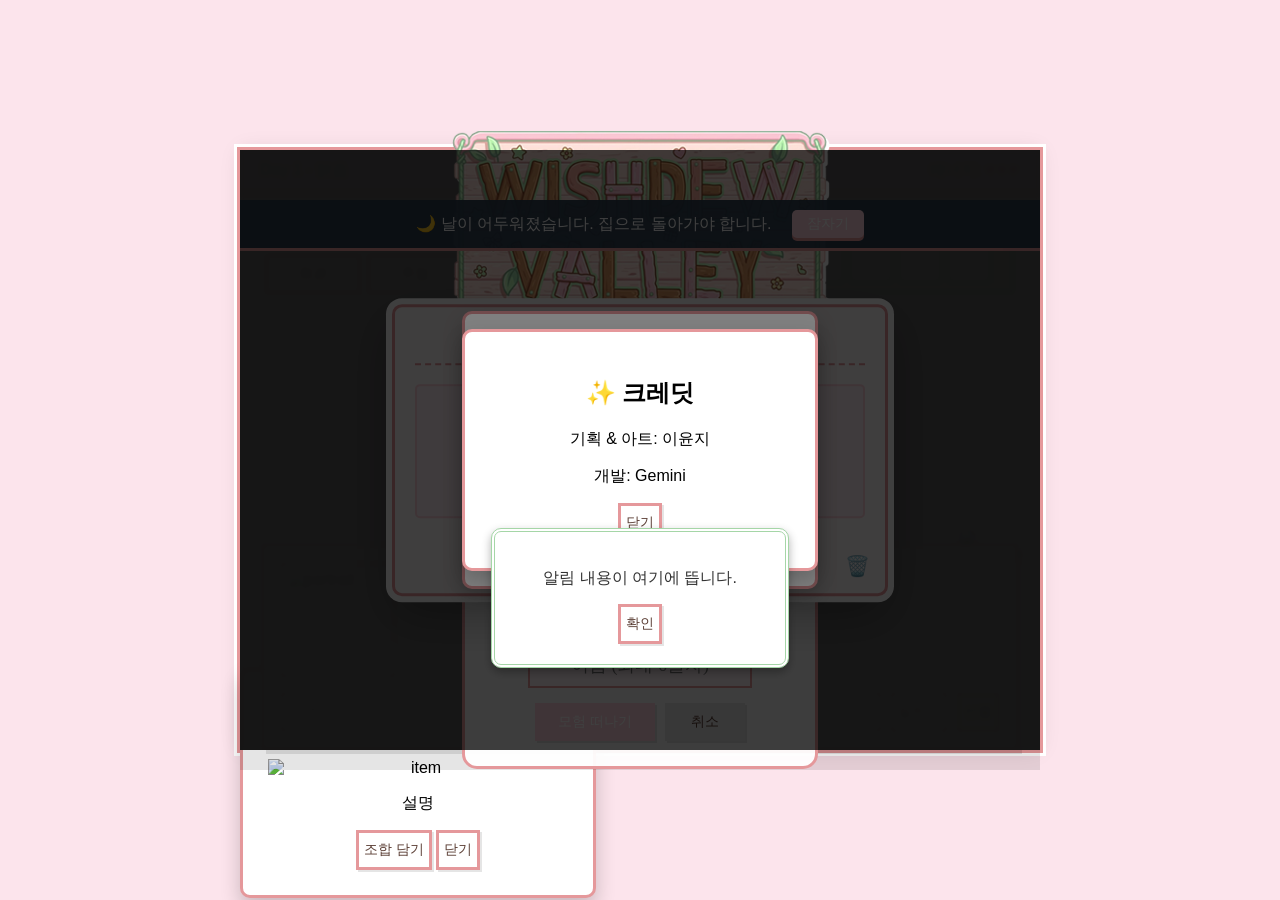
==== index.html @ 5ab15817 "Update index.html" ====
<!DOCTYPE html>
<html lang="ko">
<head>
    <meta charset="UTF-8">
    <title>WISH VALLEY</title>
    <link rel="stylesheet" href="css/style.css">
    <link href="https://cdn.jsdelivr.net/gh/projectnoonnu/noonfonts_six@1.2/DungGeunMo.woff" rel="stylesheet">
</head>
<body>
    <div id="game-container">
        <div id="status-bar">
            <div id="date-display">Day 1 - 맑음</div>
            <div id="energy-display">에너지: <span id="energy-hearts">♥♥♥</span></div>
        </div>

        <div id="location-view">
            <div id="npc-layer"></div>
            <div id="item-layer"></div>
        </div>

        <div id="control-panel">
            <div id="move-buttons">
                <button onclick="move('square')">광장</button>
                <button onclick="move('forest')">숲</button>
                <button onclick="move('shop')">상점</button>
                <button onclick="move('hall')">회관</button>
                <button onclick="move('saloon')">주점</button>
            </div>
            
            <div id="inventory-container">
                <p>가방</p>
                <div id="inventory-slots">
                    <div class="slot" data-index="0" onclick="selectSlot(0)"></div>
                    <div class="slot" data-index="1" onclick="selectSlot(1)"></div>
                    <div class="slot" data-index="2" onclick="selectSlot(2)"></div>
                    <div class="slot" data-index="3" onclick="selectSlot(3)"></div>
                    <div class="slot" data-index="4" onclick="selectSlot(4)"></div>
                    <div class="slot" data-index="5" onclick="selectSlot(5)"></div>
                    <div class="slot" data-index="6" onclick="selectSlot(6)"></div>
                    <div class="slot" data-index="7" onclick="selectSlot(7)"></div>
                </div>
            </div>
        </div> 
        
        <img src="assets/images/ui/star_icon.png" id="inventory-icon" onclick="toggleInventory()" alt="inventory">

        <div id="sleep-alert" class="hidden">
            <span>🌙 날이 어두워졌습니다. 집으로 돌아가야 합니다.</span>
            <button onclick="goToSleep()">잠자기</button>
        </div>

        <div id="letter-modal" class="hidden" style="z-index: 2000;">
    <div class="modal-content letter-paper">
        <h2>📬 편지가 도착했습니다!</h2>
        <p id="letter-text" style="white-space: pre-wrap; margin: 20px 0; font-family: 'Handwriting', serif;">
            </p>
        <button onclick="closeLetter()">확인</button>
    </div>
</div>

        <div id="alert-modal" class="hidden">
    <div class="alert-content">
        <p id="alert-msg">알림 내용이 여기에 뜹니다.</p>
        <button onclick="closeAlert()">확인</button>
    </div>
</div>

        <div id="inventory-modal" class="hidden">
            <h3>🎒 큰 가방 & 조합</h3>
            <div class="inventory-grid-wrapper">
                <div class="inventory-grid"></div> 
            </div>
            <div class="modal-buttons">
                <button id="combine-btn" onclick="combineItems()">조합하기</button>
                <button class="close-btn" onclick="toggleInventory()">닫기</button>
                <div id="delete-toggle-btn" onclick="toggleDeleteMode()">🗑️</div>
            </div>
        </div>

        <div id="dialogue-overlay" class="hidden">
            <div id="dialogue-box">
                <div id="dialogue-content">
                    <div id="dialogue-portrait">
                        <img id="current-portrait" src="" alt="portrait">
                    </div>
                    <div id="text-wrapper">
                        <div id="dialogue-text"></div>
                        <div id="next-cursor" class="hidden">▼</div>
                    </div>
                </div>
                <div id="choice-area" class="hidden"></div>
                <div id="input-area">
                    <input type="text" id="keyword-input" placeholder="대화 키워드 입력...">
                    <button id="send-btn">말하기</button>
                    <button id="gift-btn" style="background-color: var(--pastel-green);">선물</button>
                </div>
            </div>
        </div>

        <div id="item-info-modal" class="hidden">
            <div class="info-content">
                <h3 id="info-name">아이템 이름</h3>
                <div id="info-img-wrapper"><img id="info-image" src="" alt="item"></div>
                <p id="info-desc">설명</p>
                <div class="popup-buttons">
                    <button id="btn-select-combine" onclick="selectForCombine()">조합 담기</button>
                    <button class="close-btn" onclick="closeItemInfo()">닫기</button>
                </div>
            </div>
        </div>

        <div id="night-overlay" class="hidden">
            <div class="night-content">
                <h2>오늘 하루가 끝났습니다...</h2>
                <div id="daily-summary"></div> <button onclick="startNextDay()">다음 날로</button>
            </div>
            
              </div> <div id="ending-overlay" class="hidden">
                <div class="ending-content">
                    <h1 id="ending-title">Happy Ending</h1>
                    <div id="ending-image-wrapper"><img id="ending-image" src="" alt="ending"></div>
                    <p id="ending-text"></p>
                    <button id="restart-btn" onclick="location.reload()" class="hidden">처음으로</button>
                </div>
            </div>
    

        <div id="intro-screen">
            <div class="logo-area">
                <img src="assets/images/logo.png" alt="WISH VALLEY" class="game-logo-img"> 
            </div>
            <div id="menu-area">
                <button class="menu-btn" onclick="showNameInput()">시작하기</button>
                <button class="menu-btn" onclick="openModal('manual-modal')">설명서</button>
                <button class="menu-btn" onclick="openModal('credit-modal')">크레딧</button>
            </div>
            <div id="name-input-area" class="hidden">
                <p class="input-label">당신의 이름은 무엇인가요?</p>
                <input type="text" id="player-name-input" placeholder="이름 (최대 6글자)" maxlength="6">
                <div class="button-row">
                    <button class="confirm-btn" onclick="startGame()">모험 떠나기</button>
                    <button class="cancel-btn" onclick="hideNameInput()">취소</button>
                </div>
            </div>
        </div>

        <div id="manual-modal" class="modal hidden">
            <div class="modal-content">
                <h2>📖 설명서</h2>
                <p>1. 마을을 탐험하며 아이템을 수집하세요.</p>
                <p>2. 주민들에게 선물을 주세요.</p>
                <p>3. 7일 뒤 엔딩이 나옵니다.</p>
                <button class="close-btn" onclick="closeModal('manual-modal')">닫기</button>
            </div>
        </div>
        <div id="credit-modal" class="modal hidden">
            <div class="modal-content">
                <h2>✨ 크레딧</h2>
                <p>기획 & 아트: 이윤지</p>
                <p>개발: Gemini</p>
                <button class="close-btn" onclick="closeModal('credit-modal')">닫기</button>
            </div>
        </div>

    </div> <script src="js/script.js"></script>
    <script src="js/main.js"></script>
</body>
</html>
---- css/style.css ----
/* =========================================
   WISH VALLEY STYLE.CSS (최종 수정본)
   ========================================= */

/* 1. 기본 설정 및 폰트 */
:root {
    --pastel-pink: #FFD1DC;
    --deep-pink: #FFB7C5;
    --border-pink: #E5989B;
    --pastel-green: #E2F0CB;
    --deep-green: #A5D6A7;
    --border-green: #81C784;
    --text-color: #5D4037;
    --pixel-size: 3px; /* 테두리 두께 */
}

@font-face {
    font-family: 'DungGeunMo';
    src: url('https://cdn.jsdelivr.net/gh/projectnoonnu/noonfonts_six@1.2/DungGeunMo.woff') format('woff');
    font-weight: normal;
    font-style: normal;
}

body {
    margin: 0; padding: 0;
    background-color: #fce4ec;
    font-family: 'DungGeunMo', 'SUIT', sans-serif;
    display: flex; justify-content: center; align-items: center;
    height: 100vh; overflow: hidden;
    cursor: url('../assets/images/ui/star_cursor.png'), auto;
}

/* 2. 게임 메인 컨테이너 */
#game-container {
    width: 800px; height: 600px;
    background-color: #fff0f5;
    position: relative; /* 모든 절대 위치 요소의 기준점 */
    display: flex; flex-direction: column;
    /* 이중 테두리 효과 */
    box-shadow: 
        0 0 0 var(--pixel-size) var(--border-pink),
        0 0 0 calc(var(--pixel-size) * 2) white,
        0 0 20px rgba(0,0,0,0.1);
}

/* 3. 상단 상태바 */
#status-bar {
    background-color: var(--pastel-pink);
    padding: 10px 20px;
    display: flex; justify-content: space-between;
    font-size: 16px; color: var(--text-color);
    border-bottom: var(--pixel-size) solid var(--border-pink);
}
#energy-display span { color: #e91e63; letter-spacing: 2px; }

/* 4. 게임 뷰 (배경) */
#location-view {
    flex-grow: 1;
    background-size: cover; background-position: center;
    position: relative; image-rendering: pixelated;
}

/* 5. 하단 컨트롤 패널 */
#control-panel {
    height: 140px;
    background-color: #fff9fa;
    border-top: var(--pixel-size) solid var(--border-pink);
    display: flex; align-items: center; justify-content: space-between;
    padding: 10px 25px; gap: 15px;
}

#move-buttons {
    display: grid; grid-template-columns: repeat(3, 1fr);
    gap: 6px; width: 40%;
}

button {
    font-family: 'DungGeunMo', sans-serif;
    font-size: 14px; color: var(--text-color);
    background-color: white;
    border: var(--pixel-size) solid var(--border-pink);
    padding: 8px 5px; cursor: pointer;
    box-shadow: 2px 2px 0 rgba(0,0,0,0.1);
    transition: all 0.1s;
}
button:hover { background-color: #fff0f5; transform: translateY(-1px); }
button:active { transform: translateY(1px); box-shadow: none; }

/* 6. 하단 미니 인벤토리 */
#inventory-container {
    flex-grow: 1;
    display: flex; flex-direction: column; align-items: center;
    background-color: var(--pastel-green);
    padding: 8px;
    border: var(--pixel-size) solid var(--border-green);
    border-radius: 4px;
}
#inventory-container p { margin: 0 0 4px 0; font-size: 12px; font-weight: bold; color: #2E7D32; }
#inventory-slots { display: flex; gap: 5px; }

.slot {
    width: 38px; height: 38px;
    background-color: white;
    border: var(--pixel-size) solid var(--deep-green);
    display: flex; justify-content: center; align-items: center;
    image-rendering: pixelated; cursor: pointer;
}
.slot img { width: 30px; height: 30px; object-fit: contain; }
.slot:hover { background-color: #f1f8e9; }

/* 가방 아이콘 (우측 하단) */
#inventory-icon {
    position: absolute; bottom: 160px; right: 20px;
    width: 60px; height: 60px;
    cursor: pointer; z-index: 100;
    filter: drop-shadow(0 4px 4px rgba(0,0,0,0.2));
    transition: transform 0.2s;
}
#inventory-icon:hover { transform: scale(1.1) rotate(10deg); }

/* [수정 1] 편지 팝업 완벽한 중앙 정렬 */
#letter-modal {
    display: flex;           /* 플렉스 박스 사용 */
    justify-content: center; /* 가로 중앙 */
    align-items: center;     /* 세로 중앙 */
    /* 기존에 혹시 top, left 등이 있다면 무시되도록 설정 */
}
.letter-paper {
    /* 기존 margin이 있다면 제거해서 정중앙에 오게 함 */
    margin: 0 !important; 
    position: relative; /* 위치 잡기 */
}

/* 7. 인벤토리 팝업 (중앙 정렬 수정됨) */
#inventory-modal {
    position: absolute;
    top: 50%; left: 50%; /* 화면 정중앙 배치 */
    transform: translate(-50%, -50%);
    width: 450px;
    background-color: #fff9fa;
    padding: 20px;
    z-index: 2000;
    text-align: center;
    border: 3px solid var(--border-pink);
    box-shadow: 0 0 0 6px white, 0 20px 50px rgba(0,0,0,0.3);
    border-radius: 10px;
}

#inventory-modal h3 {
    margin-top: 0; color: var(--border-pink);
    border-bottom: 2px dashed var(--border-pink);
    padding-bottom: 10px;
}

.inventory-grid {
    display: grid; grid-template-columns: repeat(4, 1fr);
    gap: 10px; padding: 15px;
    background-color: #fff0f5;
    border: 2px solid var(--pastel-pink);
    border-radius: 5px; margin-bottom: 15px;
    min-height: 100px; justify-content: center;
}

.item-slot {
    width: 60px; height: 60px;
    background-color: white;
    border: 2px solid var(--deep-pink);
    cursor: pointer;
    display: flex; justify-content: center; align-items: center;
    box-shadow: 2px 2px 0 rgba(0,0,0,0.1);
}
.item-slot:hover { transform: scale(1.05); }
.item-slot.selected { background-color: var(--pastel-pink); border-color: #e91e63; }
.item-slot img { width: 45px; height: 45px; }

/* --- 잠자기 알림바 (위치 수정됨: 상단 상태바 바로 밑) --- */
#sleep-alert {
    position: absolute;
    top: 50px; /* 상태바 높이만큼 띄워서 배치 */
    left: 0;
    width: 100%;
    background-color: rgba(44, 62, 80, 0.95); /* 가독성을 위해 조금 더 진하게 */
    color: white;
    padding: 10px 0; /* 높이 살짝 줄임 */
    display: flex;
    justify-content: center;
    align-items: center;
    gap: 20px;
    z-index: 1500;
    
    /* 테두리 위치 변경 (위->아래) */
    border-bottom: 3px solid var(--border-pink);
    border-top: none;
    
    /* 애니메이션 변경 (위에서 아래로) */
    animation: slideDown 0.5s ease-out;
}

@keyframes slideDown {
    from { transform: translateY(-100%); }
    to { transform: translateY(0); }
}

#sleep-alert span { font-size: 16px; }

#sleep-alert button {
    background-color: var(--pastel-pink);
    color: white;
    border: none;
    padding: 5px 15px;
    font-size: 14px;
    border-radius: 5px;
    cursor: pointer;
    box-shadow: 0 3px 0 var(--border-pink);
}
#sleep-alert button:hover {
    background-color: var(--deep-pink);
    transform: translateY(-2px);
}

/* 9. 대화창 UI */
#dialogue-overlay {
    position: absolute; top: 0; left: 0; width: 100%; height: 100%;
    background: rgba(0,0,0,0.1);
    display: flex; justify-content: center; align-items: flex-end;
    padding-bottom: 20px; z-index: 100;
}

#dialogue-box {
    width: 720px; background-color: white;
    border: 3px solid var(--border-pink);
    padding: 15px; box-shadow: 4px 4px 0 rgba(0,0,0,0.1);
    display: flex; flex-direction: column;
}

#dialogue-content { display: flex; align-items: flex-start; min-height: 120px; }

#dialogue-portrait {
    width: 110px; height: 110px;
    background-color: #fff0f5;
    border: var(--pixel-size) solid var(--border-pink);
    margin-right: 15px; flex-shrink: 0;
    display: flex; align-items: center; justify-content: center;
}
#dialogue-portrait img { width: 90%; height: 90%; object-fit: contain; }

#text-wrapper { flex-grow: 1; position: relative; height: 100%; }
#dialogue-text { font-size: 18px; line-height: 1.6; color: var(--text-color); padding: 5px; }

#next-cursor {
    position: absolute; bottom: 0; right: 0;
    color: var(--deep-pink); font-size: 14px;
    animation: blink 1s infinite;
}

#input-area { margin-top: 10px; display: flex; gap: 8px; }
#keyword-input {
    flex: 1; padding: 8px;
    font-family: 'DungGeunMo'; font-size: 16px;
    border: var(--pixel-size) solid var(--border-pink); outline: none;
}
.choice-btn {
    width: 100%; text-align: left;
    background-color: var(--pastel-green); border-color: var(--border-green);
    margin-bottom: 5px;
}

/* 10. 오프닝 화면 */
#intro-screen {
    position: absolute; top: 0; left: 0; width: 100%; height: 100%;
    background-image: url('../assets/images/backgrounds/farm.png');
    background-size: cover; background-position: center;
    display: flex; flex-direction: column;
    justify-content: center; align-items: center;
    z-index: 1000;
    background-color: rgba(255, 255, 255, 0.3); backdrop-filter: blur(2px);
}
.logo-area { margin-bottom: 30px; animation: floatUp 2s ease-out forwards; opacity: 0; transform: translateY(30px); }
@keyframes floatUp { to { opacity: 1; transform: translateY(0); } }
.game-logo-img { max-width: 500px; height: auto; filter: drop-shadow(3px 3px 0 white); }

#menu-area { display: flex; flex-direction: column; gap: 10px; align-items: center; }
.menu-btn {
    width: 180px; padding: 12px; font-size: 18px;
    background-color: white; border: 3px solid var(--border-pink);
    border-radius: 10px; box-shadow: 0 4px 0 var(--pastel-pink);
}
.menu-btn:hover { background-color: var(--pastel-pink); color: white; transform: scale(1.05); }

/* 이름 입력창 */
#name-input-area {
    background-color: rgba(255, 255, 255, 0.95);
    padding: 25px; border: 3px solid var(--border-pink);
    border-radius: 15px; display: flex; flex-direction: column;
    align-items: center; gap: 15px; width: 300px;
}
#player-name-input {
    width: 200px; padding: 10px;
    font-family: 'DungGeunMo'; font-size: 18px; text-align: center;
    border: 2px solid var(--border-pink); background-color: #fff0f5; outline: none;
}
.button-row { display: flex; gap: 10px; width: 100%; justify-content: center; }
.confirm-btn { width: 120px; padding: 10px; background-color: var(--pastel-pink); color: white; border: none; }
.cancel-btn { width: 80px; padding: 10px; background-color: #e0e0e0; border: none; }

/* 11. 밤 & 엔딩 화면 (중앙 정렬 수정됨) */
#night-overlay {
    position: absolute; top: 0; left: 0; width: 100%; height: 100%;
    background-color: rgba(0, 0, 0, 0.6);
    display: flex; justify-content: center; align-items: center;
    z-index: 500;
}
.night-content {
    background-color: white; padding: 20px 30px;
    border: 3px solid var(--border-pink); border-radius: 15px;
    text-align: center; display: flex; flex-direction: column; align-items: center; gap: 15px;
    box-shadow: 0 0 20px rgba(0,0,0,0.2); min-width: 300px;
}
.night-content h2 { font-size: 18px; margin: 0; font-weight: normal; }
.night-content button {
    padding: 8px 20px; font-size: 16px;
    background-color: var(--pastel-pink); color: white;
    border: none; border-radius: 8px; box-shadow: 0 3px 0 var(--border-pink);
}

/* [수정 3] 엔딩 제목 폰트 크기 줄이기 */
#ending-title {
    font-size: 24px; /* 기존보다 작게 조절 (원하는 크기로 변경 가능) */
    margin-bottom: 15px;
}

#ending-overlay {
    position: absolute; top: 0; left: 0; width: 100%; height: 100%;
    display: flex; justify-content: center; align-items: center;
    background-color: rgba(0,0,0,0.8); z-index: 600;
}
.ending-content {
    background-color: #fff9fa; border: 4px solid var(--border-pink);
    padding: 30px; border-radius: 20px; text-align: center; max-width: 500px;
}
#ending-image-wrapper img {
    width: 150px; height: 150px; border-radius: 50%;
    border: 4px solid white; box-shadow: 0 0 15px var(--pastel-pink); margin: 15px 0;
}

/* 12. 기타 모달 및 유틸리티 */
.modal {
    position: absolute; top: 0; left: 0; width: 100%; height: 100%;
    background: rgba(0, 0, 0, 0.5);
    display: flex; justify-content: center; align-items: center;
    z-index: 2000;
}
.modal-content, .info-content {
    background: white; padding: 25px;
    border: 3px solid var(--border-pink); border-radius: 10px;
    width: 300px; text-align: center; box-shadow: 0 10px 20px rgba(0,0,0,0.2);
}
/* [수정 2] 아이템 정보 팝업 내부 요소 중앙 정렬 */
#item-info-modal .modal-content {
    display: flex;
    flex-direction: column; /* 세로로 배치 */
    align-items: center;    /* 가로축 기준 중앙 정렬 */
    text-align: center;     /* 텍스트 중앙 정렬 */
}
#info-image {
    margin: 10px auto;      /* 이미지 위아래 여백 + 좌우 자동 중앙 */
    display: block;
}

/* [수정 4] 커스텀 알림창(Alert) 스타일 (새로 추가) */
#alert-modal {
    z-index: 3000; /* 제일 위에 뜨도록 */
    display: flex;
    justify-content: center;
    align-items: center;
}
.alert-content {
    background: white;
    border: 4px double var(--deep-green);
    border-radius: 10px;
    padding: 20px;
    text-align: center;
    min-width: 250px;
    box-shadow: 0 4px 10px rgba(0,0,0,0.3);
}
.alert-content p {
    margin-bottom: 15px;
    font-size: 16px;
    color: #333;
}

/* NPC 및 아이템 */
.npc-sprite {
    width: 64px; height: 64px;
    background-size: contain; background-repeat: no-repeat;
    position: absolute; top: 50%; left: 50%; transform: translate(-50%, -50%);
    cursor: pointer; z-index: 10;
}
.collectible-item {
    width: 40px; height: 40px;
    position: absolute; z-index: 5;
    animation: bounce 1.5s infinite; cursor: pointer;
}
@keyframes bounce { 0%, 100% { transform: translateY(0); } 50% { transform: translateY(-8px); } }
@keyframes blink { 0%, 100% { opacity: 1; } 50% { opacity: 0; } }
@keyframes shake { 0% { transform: rotate(0deg); } 25% { transform: rotate(3deg); } 75% { transform: rotate(-3deg); } 100% { transform: rotate(0deg); } }
.inventory-grid.delete-mode .item-slot { border-color: red !important; animation: shake 0.3s infinite; }
#delete-toggle-btn { position: absolute; bottom: 15px; right: 15px; font-size: 20px; cursor: pointer; }
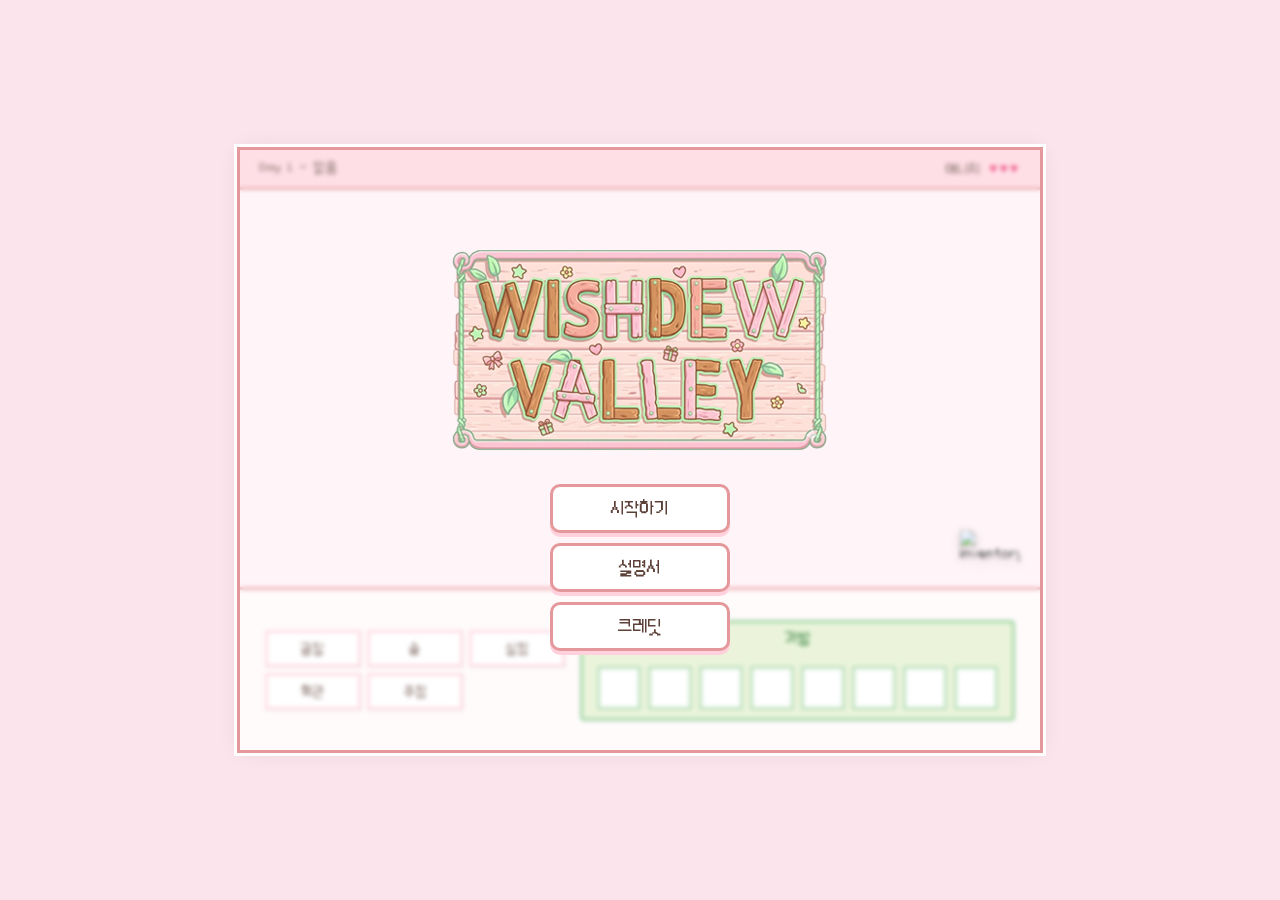
==== commit 68cf9e90: "Update index.html" ====
--- a/index.html
+++ b/index.html
@@ -79,23 +79,26 @@
 
         <div id="dialogue-overlay" class="hidden">
             <div id="dialogue-box">
-                <div id="dialogue-content">
-                    <div id="dialogue-portrait">
-                        <img id="current-portrait" src="" alt="portrait">
-                    </div>
-                    <div id="text-wrapper">
-                        <div id="dialogue-text"></div>
-                        <div id="next-cursor" class="hidden">▼</div>
-                    </div>
-                </div>
-                <div id="choice-area" class="hidden"></div>
-                <div id="input-area">
-                    <input type="text" id="keyword-input" placeholder="대화 키워드 입력...">
-                    <button id="send-btn">말하기</button>
-                    <button id="gift-btn" style="background-color: var(--pastel-green);">선물</button>
-                </div>
+    <div id="dialogue-content">
+        <div id="dialogue-portrait">
+            <img id="current-portrait" src="" alt="portrait">
+        </div>
+        
+        <div id="text-wrapper">
+            <div id="dialogue-text"></div>
+            
+            <div id="choice-area" class="hidden"></div>
+            <div id="input-area" class="hidden"> 
+                <input type="text" id="keyword-input" placeholder="대화 키워드 입력...">
+                <button id="send-btn">말하기</button>
+                <button id="gift-btn" style="background-color: var(--pastel-green);">선물</button>
             </div>
+
+            <div id="next-cursor" class="hidden">▼</div>
         </div>
+    </div>
+</div>
+</div>
 
         <div id="item-info-modal" class="hidden">
             <div class="info-content">
@@ -169,3 +172,5 @@
 
 
 
+
+
--- a/css/style.css
+++ b/css/style.css
@@ -15,19 +15,27 @@
 }
 
 @font-face {
-    font-family: 'DungGeunMo';
-    src: url('https://cdn.jsdelivr.net/gh/projectnoonnu/noonfonts_six@1.2/DungGeunMo.woff') format('woff');
-    font-weight: normal;
-    font-style: normal;
+    font-family: 'MyGameFont'; /* 기본 게임 폰트 이름 */
+    src: url('../assets/fonts/main_font.ttf'); /* 파일명 정확히 맞출 것 */
+}
+
+@font-face {
+    font-family: 'MyLetterFont'; /* 편지용 폰트 이름 */
+    src: url('../assets/fonts/letter_font.ttf');
 }
 
 body {
     margin: 0; padding: 0;
     background-color: #fce4ec;
-    font-family: 'DungGeunMo', 'SUIT', sans-serif;
+    font-family: 'MyGameFont', sans-serif;
     display: flex; justify-content: center; align-items: center;
     height: 100vh; overflow: hidden;
     cursor: url('../assets/images/ui/star_cursor.png'), auto;
+}
+
+/* 편지 본문에만 손글씨 폰트 적용 */
+#letter-text {
+    font-family: 'MyLetterFont', serif !important;
 }
 
 /* 2. 게임 메인 컨테이너 */
@@ -48,7 +56,7 @@
     background-color: var(--pastel-pink);
     padding: 10px 20px;
     display: flex; justify-content: space-between;
-    font-size: 16px; color: var(--text-color);
+    font-size: 14px; color: var(--text-color);
     border-bottom: var(--pixel-size) solid var(--border-pink);
 }
 #energy-display span { color: #e91e63; letter-spacing: 2px; }
@@ -75,12 +83,12 @@
 }
 
 button {
-    font-family: 'DungGeunMo', sans-serif;
+    font-family: 'MyGameFont', sans-serif;
     font-size: 14px; color: var(--text-color);
     background-color: white;
-    border: var(--pixel-size) solid var(--border-pink);
+    border: 3px solid var(--pastel-pink);
     padding: 8px 5px; cursor: pointer;
-    box-shadow: 2px 2px 0 rgba(0,0,0,0.1);
+    box-shadow: 1px 1px 0 rgba(0,0,0,0.1);
     transition: all 0.1s;
 }
 button:hover { background-color: #fff0f5; transform: translateY(-1px); }
@@ -95,8 +103,8 @@
     border: var(--pixel-size) solid var(--border-green);
     border-radius: 4px;
 }
-#inventory-container p { margin: 0 0 4px 0; font-size: 12px; font-weight: bold; color: #2E7D32; }
-#inventory-slots { display: flex; gap: 5px; }
+#inventory-container p { margin: 0 0 20px 0; font-size: 15px; font-weight: bold; color: #2E7D32; }
+#inventory-slots { display: flex; gap: 7px; }
 
 .slot {
     width: 38px; height: 38px;
@@ -226,14 +234,22 @@
     padding-bottom: 20px; z-index: 100;
 }
 
+/* [수정] 대화 박스: 높이 제한을 풀거나 flex 설정을 단순화 */
 #dialogue-box {
-    width: 720px; background-color: white;
+    width: 720px; 
+    background-color: white;
     border: 3px solid var(--border-pink);
-    padding: 15px; box-shadow: 4px 4px 0 rgba(0,0,0,0.1);
-    display: flex; flex-direction: column;
-}
-
-#dialogue-content { display: flex; align-items: flex-start; min-height: 120px; }
+    padding: 15px; 
+    box-shadow: 4px 4px 0 rgba(0,0,0,0.1);
+    /* flex-direction: column;  <-- 이 줄은 이제 굳이 없어도 되지만 둬도 상관없습니다. */
+}
+
+/* [수정] 대화 컨텐츠 영역: 내부 요소 정렬 방식 변경 */
+#dialogue-content { 
+    display: flex; 
+    align-items: flex-start; /* 위쪽 정렬 (초상화와 텍스트 높이 맞춤) */
+    min-height: 120px; 
+}
 
 #dialogue-portrait {
     width: 110px; height: 110px;
@@ -242,21 +258,47 @@
     margin-right: 15px; flex-shrink: 0;
     display: flex; align-items: center; justify-content: center;
 }
-#dialogue-portrait img { width: 90%; height: 90%; object-fit: contain; }
-
-#text-wrapper { flex-grow: 1; position: relative; height: 100%; }
-#dialogue-text { font-size: 18px; line-height: 1.6; color: var(--text-color); padding: 5px; }
-
+#dialogue-portrait img { width: 100%; height: 100%; object-fit: contain; }
+
+/* [수정] 텍스트 래퍼: 내부 요소들을 세로로 배치 */
+#text-wrapper { 
+    flex-grow: 1; 
+    position: relative; 
+    /* height: 100%; <-- 이 줄 삭제! 높이를 강제로 100%로 하면 버튼이 밀려날 수 있음 */
+    display: flex;           /* 플렉스 박스 적용 */
+    flex-direction: column;  /* 위에서 아래로 쌓이게 */
+    justify-content: space-between; /* 공간 배분 */
+}
+
+/* [수정] 대화 텍스트: 여백 조정 */
+#dialogue-text { 
+    font-size: 18px; 
+    line-height: 1.6; 
+    color: var(--text-color); 
+    padding: 5px; 
+    margin-bottom: 10px; /* 버튼과 간격 띄우기 */
+}
+
+/* [수정] 커서 위치: 우측 하단 고정은 유지하되 조금 다듬기 */
 #next-cursor {
-    position: absolute; bottom: 0; right: 0;
-    color: var(--deep-pink); font-size: 14px;
+    position: absolute; 
+    bottom: 5px;     /* 바닥에서 살짝 띄우기 */
+    right: 5px; 
+    color: var(--deep-pink); 
+    font-size: 14px;
     animation: blink 1s infinite;
 }
-
-#input-area { margin-top: 10px; display: flex; gap: 8px; }
+/* [수정] 입력창 영역: 상단 여백 제거 (text-wrapper 흐름에 맡김) */
+#input-area { 
+    margin-top: 5px; /* 필요하면 조절 */
+    display: flex; 
+    gap: 8px; 
+    /* width: 100%; <-- 필요하면 추가 */
+}
+
 #keyword-input {
     flex: 1; padding: 8px;
-    font-family: 'DungGeunMo'; font-size: 16px;
+    font-family: 'MyGameFont'; font-size: 16px;
     border: var(--pixel-size) solid var(--border-pink); outline: none;
 }
 .choice-btn {
@@ -277,7 +319,7 @@
 }
 .logo-area { margin-bottom: 30px; animation: floatUp 2s ease-out forwards; opacity: 0; transform: translateY(30px); }
 @keyframes floatUp { to { opacity: 1; transform: translateY(0); } }
-.game-logo-img { max-width: 500px; height: auto; filter: drop-shadow(3px 3px 0 white); }
+.game-logo-img { max-width: 500px; height: auto; }
 
 #menu-area { display: flex; flex-direction: column; gap: 10px; align-items: center; }
 .menu-btn {
@@ -290,14 +332,14 @@
 /* 이름 입력창 */
 #name-input-area {
     background-color: rgba(255, 255, 255, 0.95);
-    padding: 25px; border: 3px solid var(--border-pink);
+    padding: 25px; border: 2px solid var(--border-pink);
     border-radius: 15px; display: flex; flex-direction: column;
     align-items: center; gap: 15px; width: 300px;
 }
 #player-name-input {
     width: 200px; padding: 10px;
-    font-family: 'DungGeunMo'; font-size: 18px; text-align: center;
-    border: 2px solid var(--border-pink); background-color: #fff0f5; outline: none;
+    font-family: 'MyGameFont'; font-size: 12px; text-align: center;
+    border: 1px solid var(--border-pink); background-color: #fff0f5; outline: none;
 }
 .button-row { display: flex; gap: 10px; width: 100%; justify-content: center; }
 .confirm-btn { width: 120px; padding: 10px; background-color: var(--pastel-pink); color: white; border: none; }
@@ -393,18 +435,139 @@
 .npc-sprite {
     width: 64px; height: 64px;
     background-size: contain; background-repeat: no-repeat;
-    position: absolute; top: 50%; left: 50%; transform: translate(-50%, -50%);
-    cursor: pointer; z-index: 10;
-}
+    position: absolute; 
+    transform: translate(-50%, -50%);
+    cursor: pointer; 
+    z-index: 10;
+}
+
+/* 채집 아이템 */
 .collectible-item {
     width: 40px; height: 40px;
-    position: absolute; z-index: 5;
+    position: absolute; 
+    z-index: 20; /* [수정] 5 -> 20으로 변경 (캐릭터보다 위에 오게) */
     animation: bounce 1.5s infinite; cursor: pointer;
 }
+
 @keyframes bounce { 0%, 100% { transform: translateY(0); } 50% { transform: translateY(-8px); } }
 @keyframes blink { 0%, 100% { opacity: 1; } 50% { opacity: 0; } }
 @keyframes shake { 0% { transform: rotate(0deg); } 25% { transform: rotate(3deg); } 75% { transform: rotate(-3deg); } 100% { transform: rotate(0deg); } }
 .inventory-grid.delete-mode .item-slot { border-color: red !important; animation: shake 0.3s infinite; }
 #delete-toggle-btn { position: absolute; bottom: 15px; right: 15px; font-size: 20px; cursor: pointer; }
 
-
+/* [필수 수정] 모든 팝업 숨김 처리 강제 적용 */
+.hidden {
+    display: none !important;
+}
+
+/* =========================================================
+   [최종 수정 요청 반영] 팝업창 중앙 정렬 & 오버레이 설정
+   (아이템 정보, 알림창, 편지함 적용 / 잠자기 알림 제외)
+   ========================================================= */
+
+/* 1. 팝업 컨테이너: 화면 전체를 덮고 내용을 정중앙에 배치 */
+#alert-modal,
+#letter-modal,
+#item-info-modal {
+    position: absolute;  /* 게임 화면 기준 절대 위치 */
+    top: 0;
+    left: 0;
+    width: 100%;
+    height: 100%;        /* 화면 꽉 채우기 (배경 역할) */
+    background-color: rgba(0, 0, 0, 0.5); /* 반투명 검은 배경 */
+    display: flex;       
+    justify-content: center; /* 가로 중앙 */
+    align-items: center;     /* 세로 중앙 */
+    z-index: 3000;       /* 다른 요소들보다 제일 위에 뜨도록 */
+}
+
+/* 2. 팝업 내부 하얀 박스 디자인 (통일) */
+#alert-modal .alert-content,
+#letter-modal .modal-content,
+#item-info-modal .info-content {
+    background-color: white;
+    padding: 25px 30px;
+    border: 3px solid var(--border-pink);
+    border-radius: 15px;
+    text-align: center;
+    box-shadow: 0 10px 25px rgba(0,0,0,0.3); /* 그림자 효과 */
+    
+    /* 크기 및 정렬 */
+    min-width: 280px;
+    max-width: 400px;
+    display: flex;
+    flex-direction: column;
+    gap: 15px;
+    align-items: center;
+    margin: 0 !important; /* 기존 마진 강제 제거 */
+}
+
+/* 3. 내부 텍스트 스타일 */
+#alert-msg, 
+#letter-text, 
+#info-desc {
+    margin: 0;
+    font-size: 16px;
+    line-height: 1.5;
+    color: var(--text-color);
+}
+
+/* 4. 팝업 내 버튼 스타일 */
+#alert-modal button,
+#letter-modal button,
+#item-info-modal button {
+    background-color: var(--pastel-pink);
+    color: white;
+    border: none;
+    padding: 10px 20px;
+    border-radius: 8px;
+    cursor: pointer;
+    font-family: 'MyGameFont';
+    font-size: 16px;
+    box-shadow: 0 4px 0 var(--border-pink); /* 버튼 입체감 */
+    transition: transform 0.1s;
+    margin-top: 5px;
+}
+
+/* 버튼 마우스 올렸을 때 효과 */
+#alert-modal button:hover,
+#letter-modal button:hover,
+#item-info-modal button:hover {
+    transform: translateY(-2px);
+    background-color: var(--deep-pink);
+}
+
+/* =========================================
+   [추가] 날씨 효과 오버레이
+   ========================================= */
+
+/* 공통 설정: 위치 잡기 및 클릭 통과시키기 */
+#location-view.weather-rain::after,
+#location-view.weather-blossom::after {
+    content: "";
+    position: absolute;
+    top: 0; left: 0;
+    width: 100%; height: 100%;
+    background-size: cover;      /* 화면에 꽉 차게 */
+    background-position: center;
+    pointer-events: none;        /* 효과 위를 클릭해도 아래 아이템이 눌리도록 설정 */
+    z-index: 5;                  /* 배경(0)보다 위, NPC(10)보다 아래 */
+}
+
+/* 1. 비 오는 날: 어두운 배경 + 비 GIF */
+#location-view.weather-rain::after {
+    background-color: rgba(0, 0, 0, 0.3); /* 검은색 30% 투명도 (화면 어둡게) */
+    background-image: url('../assets/effects/rain.gif');
+    opacity: 0.7; /* 너무 진하면 조절하세요 */
+}
+
+/* 2. 벚꽃 날리는 날: 분홍빛 배경 + 벚꽃 GIF */
+#location-view.weather-blossom::after {
+    background-color: rgba(255, 192, 203, 0.15); /* 연한 핑크색 틴트 */
+    background-image: url('../assets/effects/blossom.gif');
+}
+
+
+
+
+
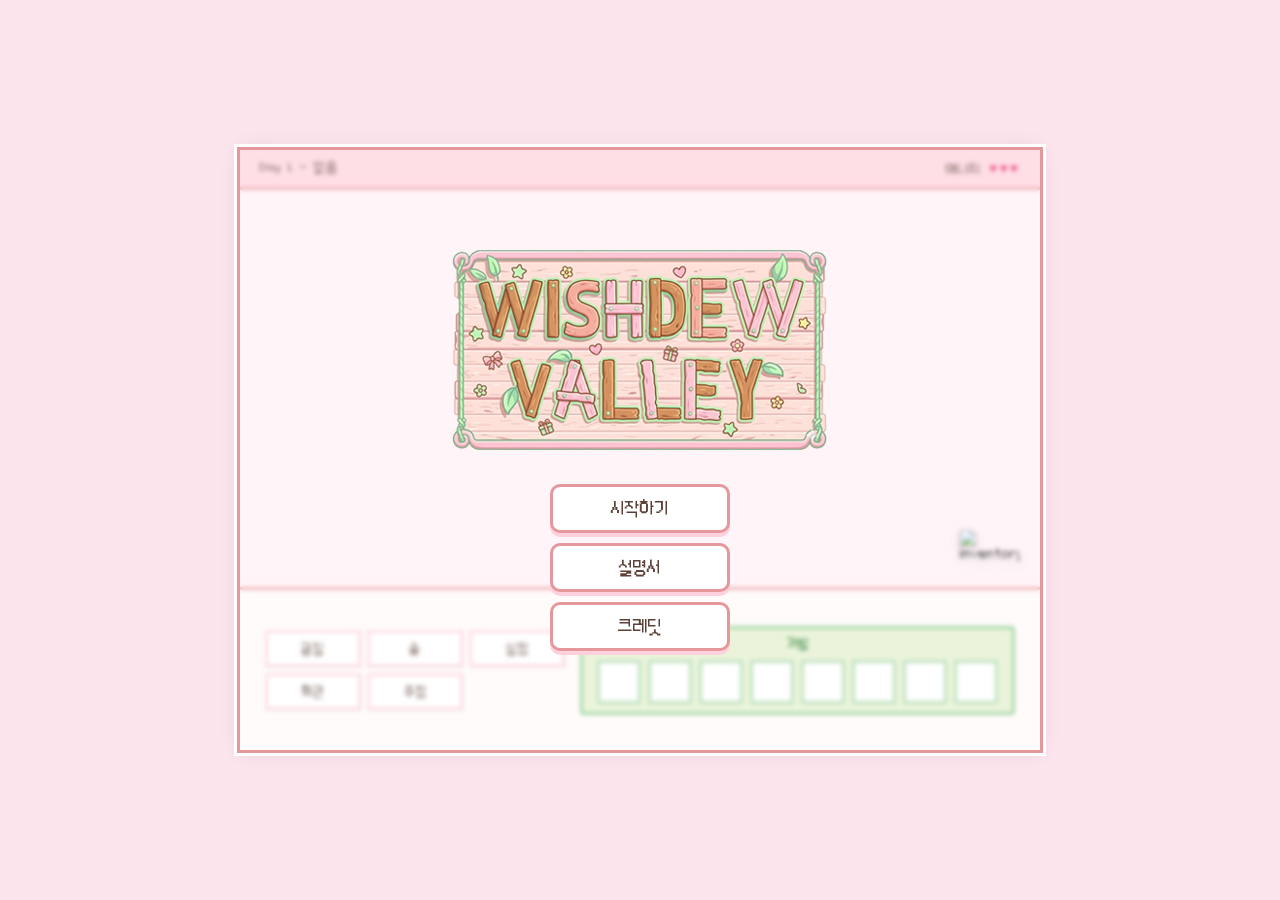
==== commit a0949d80: "Update index.html" ====
--- a/index.html
+++ b/index.html
@@ -86,6 +86,8 @@
         
         <div id="text-wrapper">
             <div id="dialogue-text"></div>
+
+            <span id="next-cursor" class="hidden">▼</span>
             
             <div id="choice-area" class="hidden"></div>
             <div id="input-area" class="hidden"> 
@@ -94,7 +96,6 @@
                 <button id="gift-btn" style="background-color: var(--pastel-green);">선물</button>
             </div>
 
-            <div id="next-cursor" class="hidden">▼</div>
         </div>
     </div>
 </div>
@@ -149,18 +150,19 @@
 
         <div id="manual-modal" class="modal hidden">
             <div class="modal-content">
-                <h2>📖 설명서</h2>
-                <p>1. 마을을 탐험하며 아이템을 수집하세요.</p>
-                <p>2. 주민들에게 선물을 주세요.</p>
-                <p>3. 7일 뒤 엔딩이 나옵니다.</p>
+                <h2>How To Play</h2>
+                <p>1. 마을을 돌아다니며 아이템을 수집하거나 조합하세요.</p>
+                <p>2. 주민들과 대화하고 선물을 통해 호감도를 올려보세요.</p>
+                <p>3. 7일 뒤 누적된 호감도에 따라 엔딩이 달라집니다.</p>
                 <button class="close-btn" onclick="closeModal('manual-modal')">닫기</button>
             </div>
         </div>
         <div id="credit-modal" class="modal hidden">
             <div class="modal-content">
-                <h2>✨ 크레딧</h2>
-                <p>기획 & 아트: 이윤지</p>
-                <p>개발: Gemini</p>
+                <h2>Credit</h2>
+                <p>기획/제작: insta @tteo.ditor X @3hstellah3</p>
+                <p>캐릭터 이미지: NCT WISH / SM Entertaiment</p>
+                <p>아이템: Stardewvalley</p>
                 <button class="close-btn" onclick="closeModal('credit-modal')">닫기</button>
             </div>
         </div>
@@ -174,3 +176,5 @@
 
 
 
+
+
--- a/css/style.css
+++ b/css/style.css
@@ -103,7 +103,7 @@
     border: var(--pixel-size) solid var(--border-green);
     border-radius: 4px;
 }
-#inventory-container p { margin: 0 0 20px 0; font-size: 15px; font-weight: bold; color: #2E7D32; }
+#inventory-container p { margin: 0 0 10px 0; font-size: 13px; font-weight: bold; color: #2E7D32; }
 #inventory-slots { display: flex; gap: 7px; }
 
 .slot {
@@ -161,12 +161,19 @@
 }
 
 .inventory-grid {
-    display: grid; grid-template-columns: repeat(4, 1fr);
-    gap: 10px; padding: 15px;
+    display: grid; 
+    grid-template-columns: repeat(4, 1fr); /* 가로 4칸 균등 분할 */
+    gap: 10px; 
+    padding: 15px;
     background-color: #fff0f5;
     border: 2px solid var(--pastel-pink);
-    border-radius: 5px; margin-bottom: 15px;
-    min-height: 100px; justify-content: center;
+    border-radius: 5px; 
+    margin-bottom: 15px;
+    min-height: 100px; 
+    
+    /* [수정] 이 두 줄을 추가하면 슬롯이 각 칸의 가운데로 옵니다! */
+    justify-items: center; /* 가로 중앙 정렬 */
+    align-items: center;   /* 세로 중앙 정렬 */
 }
 
 .item-slot {
@@ -264,30 +271,40 @@
 #text-wrapper { 
     flex-grow: 1; 
     position: relative; 
-    /* height: 100%; <-- 이 줄 삭제! 높이를 강제로 100%로 하면 버튼이 밀려날 수 있음 */
-    display: flex;           /* 플렉스 박스 적용 */
-    flex-direction: column;  /* 위에서 아래로 쌓이게 */
-    justify-content: space-between; /* 공간 배분 */
-}
-
-/* [수정] 대화 텍스트: 여백 조정 */
+    /* display: flex;        <-- 삭제 또는 주석 처리 */
+    /* flex-direction: column; <-- 삭제 또는 주석 처리 */
+    /* justify-content: space-between; <-- 삭제 또는 주석 처리 */
+}
+
+/* [수정] 대화 텍스트: 인라인(Inline)으로 바꿔서 커서가 옆에 붙게 함 */
 #dialogue-text { 
+    display: inline;       /* 중요! block -> inline 변경 */
     font-size: 18px; 
     line-height: 1.6; 
     color: var(--text-color); 
     padding: 5px; 
-    margin-bottom: 10px; /* 버튼과 간격 띄우기 */
-}
-
-/* [수정] 커서 위치: 우측 하단 고정은 유지하되 조금 다듬기 */
+    /* margin-bottom 제거 (inline에서는 위아래 마진이 안 먹힘) */
+}
+
+/* [수정] 커서: 절대 위치(absolute)를 풀고 글자 옆에 붙임 */
 #next-cursor {
-    position: absolute; 
-    bottom: 5px;     /* 바닥에서 살짝 띄우기 */
-    right: 5px; 
+    position: static;      /* 고정 위치 해제 */
+    display: inline-block; /* 글자처럼 취급 */
+    margin-left: 5px;      /* 텍스트와의 간격 */
+    vertical-align: baseline; /* 텍스트 줄 맞춤 */
+    
+    /* 기존 스타일 유지 */
     color: var(--deep-pink); 
     font-size: 14px;
     animation: blink 1s infinite;
 }
+
+/* [추가] 선택지와 입력창: 텍스트 바로 뒤가 아니라 '다음 줄'에 나오도록 */
+#choice-area, #input-area {
+    margin-top: 15px;      /* 텍스트와의 간격 */
+    display: block;        /* 줄바꿈 강제 */
+}
+
 /* [수정] 입력창 영역: 상단 여백 제거 (text-wrapper 흐름에 맡김) */
 #input-area { 
     margin-top: 5px; /* 필요하면 조절 */
@@ -571,3 +588,6 @@
 
 
 
+
+
+
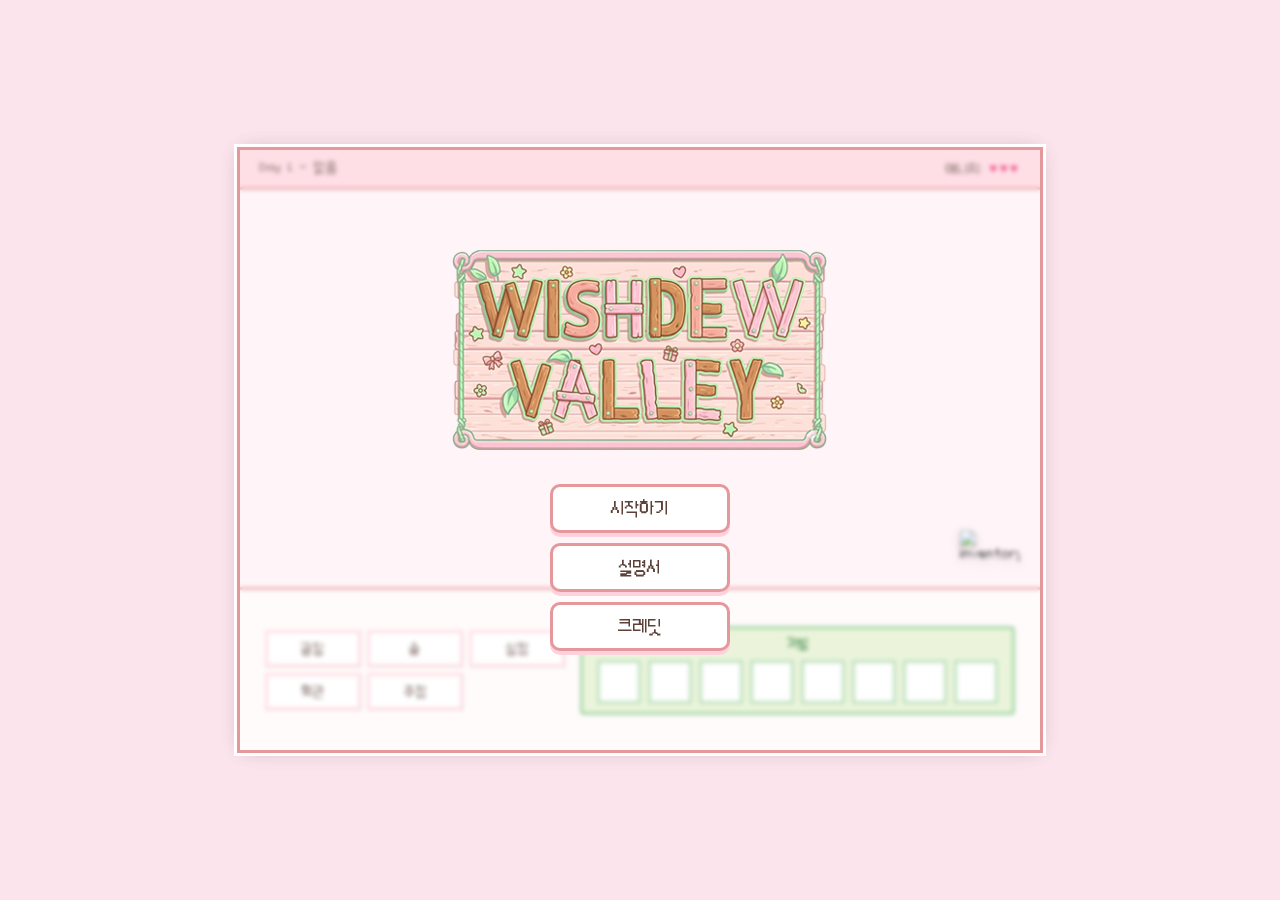
==== commit f57c1f5d: "Update index.html" ====
--- a/index.html
+++ b/index.html
@@ -3,10 +3,21 @@
 <head>
     <meta charset="UTF-8">
     <title>WISH VALLEY</title>
+    
+    <meta charset="UTF-8">
+    <title>WISH VALLEY</title>
+    
+    <link rel="preload" href="assets/fonts/letter_font.ttf" as="font" type="font/ttf" crossorigin>
+    
     <link rel="stylesheet" href="css/style.css">
     <link href="https://cdn.jsdelivr.net/gh/projectnoonnu/noonfonts_six@1.2/DungGeunMo.woff" rel="stylesheet">
+    <link href="https://cdnjs.cloudflare.com/ajax/libs/cropperjs/1.5.13/cropper.min.css" rel="stylesheet">
+    <script src="https://cdnjs.cloudflare.com/ajax/libs/cropperjs/1.5.13/cropper.min.js"></script>
 </head>
 <body>
+
+    <div id="fade-overlay"></div> <div id="game-container">
+        
     <div id="game-container">
         <div id="status-bar">
             <div id="date-display">Day 1 - 맑음</div>
@@ -52,7 +63,8 @@
         <div id="letter-modal" class="hidden" style="z-index: 2000;">
     <div class="modal-content letter-paper">
         <h2>📬 편지가 도착했습니다!</h2>
-        <p id="letter-text" style="white-space: pre-wrap; margin: 20px 0; font-family: 'Handwriting', serif;">
+        <p id="letter-text" style="white-space: pre-wrap; margin: 20px 0;">
+</p>
             </p>
         <button onclick="closeLetter()">확인</button>
     </div>
@@ -142,10 +154,72 @@
                 <p class="input-label">당신의 이름은 무엇인가요?</p>
                 <input type="text" id="player-name-input" placeholder="이름 (최대 6글자)" maxlength="6">
                 <div class="button-row">
-                    <button class="confirm-btn" onclick="startGame()">모험 떠나기</button>
-                    <button class="cancel-btn" onclick="hideNameInput()">취소</button>
-                </div>
-            </div>
+                    <button class="confirm-btn" onclick="startGame()">귀농하기</button>
+                    <button class="cancel-btn" onclick="hideNameInput()">포기하기</button>
+                </div>
+            </div>
+            <div id="portrait-setup" style="display:none; text-align: center; padding-top: 50px;">
+    <h3 id="setup-title" style="color: white; text-shadow: 2px 2px 2px #000;">초상화 설정 (1/6)</h3>
+    
+    <p style="color: white; font-size: 16px; margin-bottom: 20px; text-shadow: 1px 1px 2px #000;">
+        사진을 업로드하면 적용되고, 넘어가면 기본 이미지가 사용됩니다.
+    </p>
+
+    <div id="step-sion" class="setup-step">
+        <h2 style="color: white; text-shadow: 2px 2px 2px #000;">시온</h2>
+        <img id="preview-sion" src="assets/images/portraits/sion_default.png" 
+             style="width: 150px; height: 150px; border: 4px solid white; border-radius: 10px; box-shadow: 0 4px 10px rgba(0,0,0,0.5); object-fit: cover;">
+        <br><br>
+        <input type="file" id="upload-sion" accept="image/*">
+    </div>
+
+    <div id="step-riku" class="setup-step" style="display:none;">
+        <h2 style="color: white; text-shadow: 2px 2px 2px #000;">리쿠</h2>
+        <img id="preview-riku" src="assets/images/portraits/riku_default.png" 
+             style="width: 150px; height: 150px; border: 4px solid white; border-radius: 10px; box-shadow: 0 4px 10px rgba(0,0,0,0.5); object-fit: cover;">
+        <br><br>
+        <input type="file" id="upload-riku" accept="image/*">
+    </div>
+
+    <div id="step-yushi" class="setup-step" style="display:none;">
+        <h2 style="color: white; text-shadow: 2px 2px 2px #000;">유우시</h2>
+        <img id="preview-yushi" src="assets/images/portraits/yushi_default.png" 
+             style="width: 150px; height: 150px; border: 4px solid white; border-radius: 10px; box-shadow: 0 4px 10px rgba(0,0,0,0.5); object-fit: cover;">
+        <br><br>
+        <input type="file" id="upload-yushi" accept="image/*">
+    </div>
+
+    <div id="step-jaehee" class="setup-step" style="display:none;">
+        <h2 style="color: white; text-shadow: 2px 2px 2px #000;">재희</h2>
+        <img id="preview-jaehee" src="assets/images/portraits/jaehee_default.png" 
+             style="width: 150px; height: 150px; border: 4px solid white; border-radius: 10px; box-shadow: 0 4px 10px rgba(0,0,0,0.5); object-fit: cover;">
+        <br><br>
+        <input type="file" id="upload-jaehee" accept="image/*">
+    </div>
+
+    <div id="step-ryo" class="setup-step" style="display:none;">
+        <h2 style="color: white; text-shadow: 2px 2px 2px #000;">료</h2>
+        <img id="preview-ryo" src="assets/images/portraits/ryo_default.png" 
+             style="width: 150px; height: 150px; border: 4px solid white; border-radius: 10px; box-shadow: 0 4px 10px rgba(0,0,0,0.5); object-fit: cover;">
+        <br><br>
+        <input type="file" id="upload-ryo" accept="image/*">
+    </div>
+
+    <div id="step-sakuya" class="setup-step" style="display:none;">
+        <h2 style="color: white; text-shadow: 2px 2px 2px #000;">사쿠야</h2>
+        <img id="preview-sakuya" src="assets/images/portraits/sakuya_default.png" 
+             style="width: 150px; height: 150px; border: 4px solid white; border-radius: 10px; box-shadow: 0 4px 10px rgba(0,0,0,0.5); object-fit: cover;">
+        <br><br>
+        <input type="file" id="upload-sakuya" accept="image/*">
+    </div>
+
+    <br><br>
+    <button id="next-step-btn" onclick="nextMemberStep()" 
+            style="padding: 15px 40px; font-size: 18px; background: var(--deep-green); color: white; border: none; border-radius: 30px; cursor: pointer; box-shadow: 0 4px 6px rgba(0,0,0,0.3);">
+        다음 멤버 설정 >
+    </button>
+</div>
+            
         </div>
 
         <div id="manual-modal" class="modal hidden">
@@ -169,6 +243,18 @@
 
     </div> <script src="js/script.js"></script>
     <script src="js/main.js"></script>
+
+    <div id="crop-modal" style="display:none; position: fixed; top:0; left:0; width:100%; height:100%; background:rgba(0,0,0,0.8); z-index: 9999; align-items: center; justify-content: center;">
+    <div style="background: #fff; padding: 20px; border-radius: 10px; width: 90%; max-width: 500px; text-align: center;">
+        <h3>사진 영역 선택</h3>
+        <div style="max-height: 400px; margin-bottom: 20px;">
+            <img id="image-to-crop" style="max-width: 100%; display: block;">
+        </div>
+        <button id="btn-crop" style="padding: 10px 20px; cursor: pointer;">자르기 & 저장</button>
+        <button id="btn-cancel" style="padding: 10px 20px; cursor: pointer; background: #ccc;">취소</button>
+    </div>
+</div>
+    
 </body>
 </html>
 
@@ -178,3 +264,11 @@
 
 
 
+
+
+
+
+
+
+
+
--- a/css/style.css
+++ b/css/style.css
@@ -584,10 +584,31 @@
     background-image: url('../assets/effects/blossom.gif');
 }
 
-
-
-
-
-
-
-
+/* js/style.css 파일 맨 아래에 추가 */
+
+/* 페이드 아웃/인 효과를 위한 오버레이 */
+#fade-overlay {
+    position: fixed;
+    top: 0;
+    left: 0;
+    width: 100%;
+    height: 100%;
+    background: black;
+    z-index: 9999;
+    opacity: 0;
+    pointer-events: none; /* 평소에는 클릭 방해 안 함 */
+    transition: opacity 1s ease; /* 1초 동안 부드럽게 변함 */
+}
+
+/* 화면을 가릴 때 붙일 클래스 */
+#fade-overlay.visible {
+    opacity: 1;
+    pointer-events: all;
+}
+
+
+
+
+
+
+
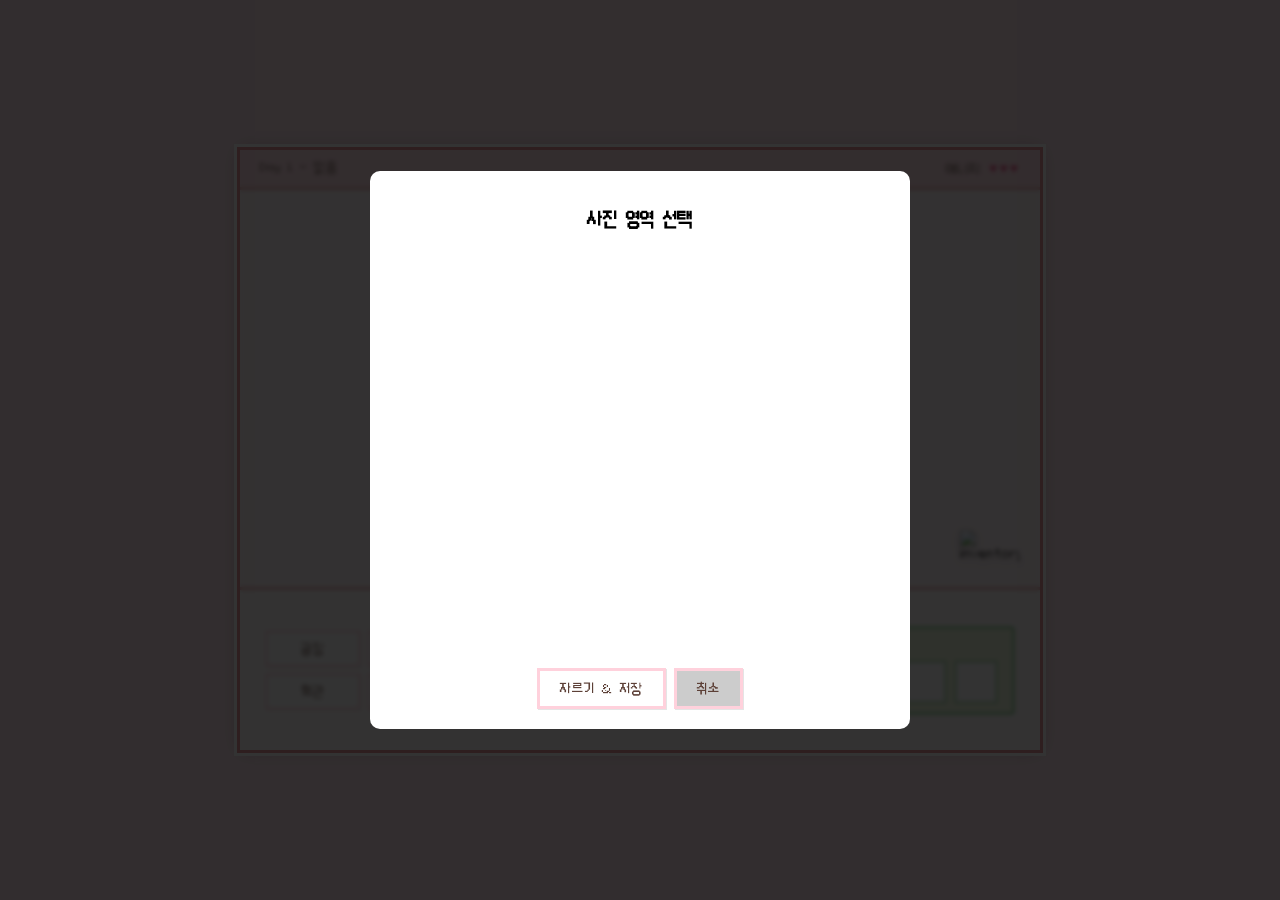
==== commit eec39972: "Update index.html" ====
--- a/index.html
+++ b/index.html
@@ -16,6 +16,7 @@
 </head>
 <body>
 
+        
     <div id="fade-overlay"></div> <div id="game-container">
         
     <div id="game-container">
@@ -244,11 +245,11 @@
     </div> <script src="js/script.js"></script>
     <script src="js/main.js"></script>
 
-    <div id="crop-modal" style="display:none; position: fixed; top:0; left:0; width:100%; height:100%; background:rgba(0,0,0,0.8); z-index: 9999; align-items: center; justify-content: center;">
+    <div id="crop-modal" style="display:flex; position: fixed; top:0; left:0; width:100%; height:100%; background:rgba(0,0,0,0.8); z-index: 9999; align-items: center; justify-content: center;">
     <div style="background: #fff; padding: 20px; border-radius: 10px; width: 90%; max-width: 500px; text-align: center;">
         <h3>사진 영역 선택</h3>
-        <div style="max-height: 400px; margin-bottom: 20px;">
-            <img id="image-to-crop" style="max-width: 100%; display: block;">
+        <div style="height: 400px; margin-bottom: 20px; position: relative;">
+            <img id="image-to-crop" style="max-width: 100%; max-height: 100%; display: block;">
         </div>
         <button id="btn-crop" style="padding: 10px 20px; cursor: pointer;">자르기 & 저장</button>
         <button id="btn-cancel" style="padding: 10px 20px; cursor: pointer; background: #ccc;">취소</button>
@@ -272,3 +273,6 @@
 
 
 
+
+
+
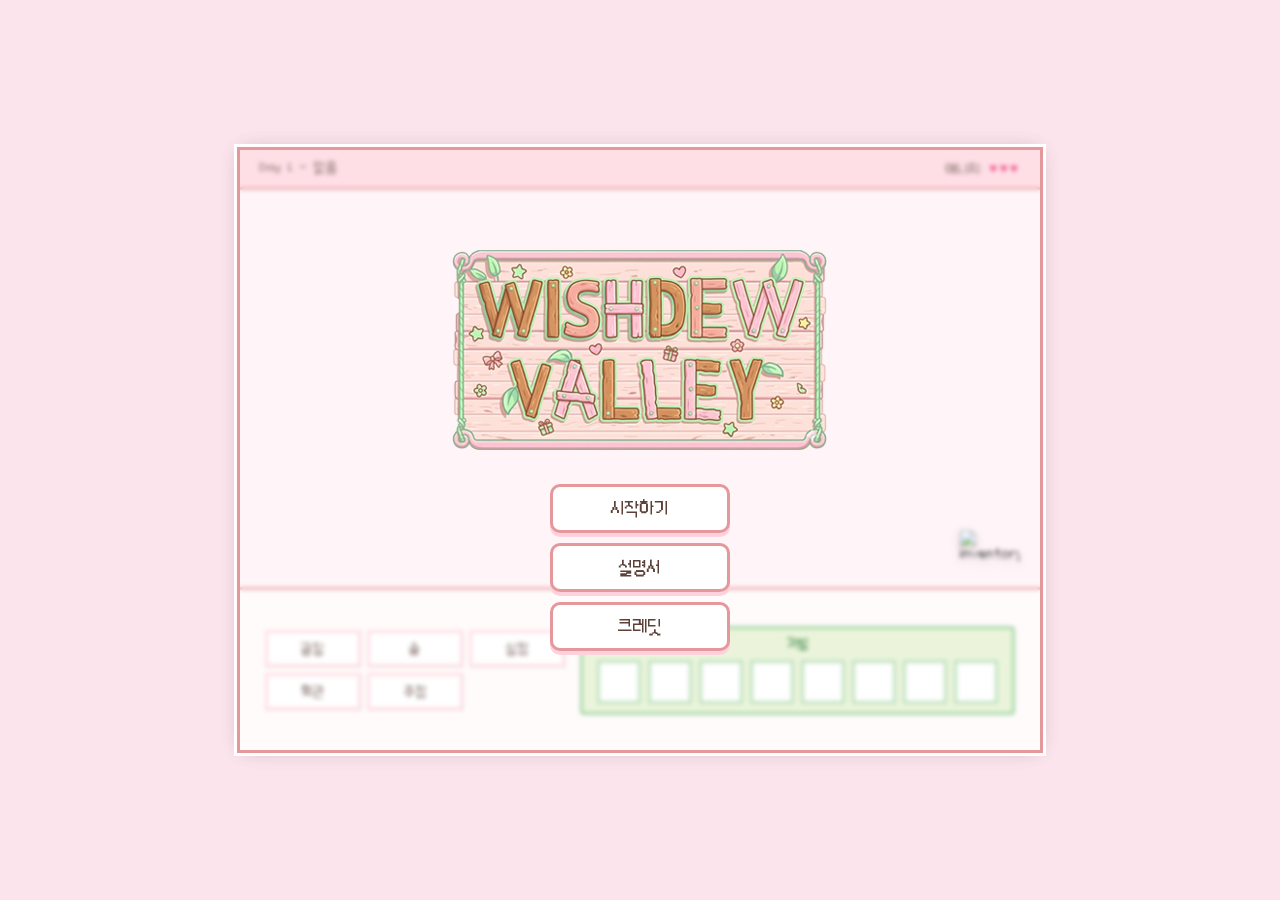
==== commit 54e23771: "Update index.html" ====
--- a/index.html
+++ b/index.html
@@ -245,16 +245,7 @@
     </div> <script src="js/script.js"></script>
     <script src="js/main.js"></script>
 
-    <div id="crop-modal" style="display:flex; position: fixed; top:0; left:0; width:100%; height:100%; background:rgba(0,0,0,0.8); z-index: 9999; align-items: center; justify-content: center;">
-    <div style="background: #fff; padding: 20px; border-radius: 10px; width: 90%; max-width: 500px; text-align: center;">
-        <h3>사진 영역 선택</h3>
-        <div style="height: 400px; margin-bottom: 20px; position: relative;">
-            <img id="image-to-crop" style="max-width: 100%; max-height: 100%; display: block;">
-        </div>
-        <button id="btn-crop" style="padding: 10px 20px; cursor: pointer;">자르기 & 저장</button>
-        <button id="btn-cancel" style="padding: 10px 20px; cursor: pointer; background: #ccc;">취소</button>
-    </div>
-</div>
+    <div id="crop-modal" style="display:none; position: fixed; top:0; left:0; width:100%; height:100%; background:rgba(0,0,0,0.8); z-index: 9999; align-items: center; justify-content: center;"> <div style="background: #fff; padding: 20px; border-radius: 10px; width: 90%; max-width: 500px; text-align: center;"> <h3>사진 영역 선택</h3> <div style="max-height: 400px; margin-bottom: 20px;"> <img id="image-to-crop" style="max-width: 100%; display: block;"> </div> <button id="btn-crop" style="padding: 10px 20px; cursor: pointer;">자르기 & 저장</button> <button id="btn-cancel" style="padding: 10px 20px; cursor: pointer; background: #ccc;">취소</button> </div> </div>
     
 </body>
 </html>
@@ -276,3 +267,4 @@
 
 
 
+
